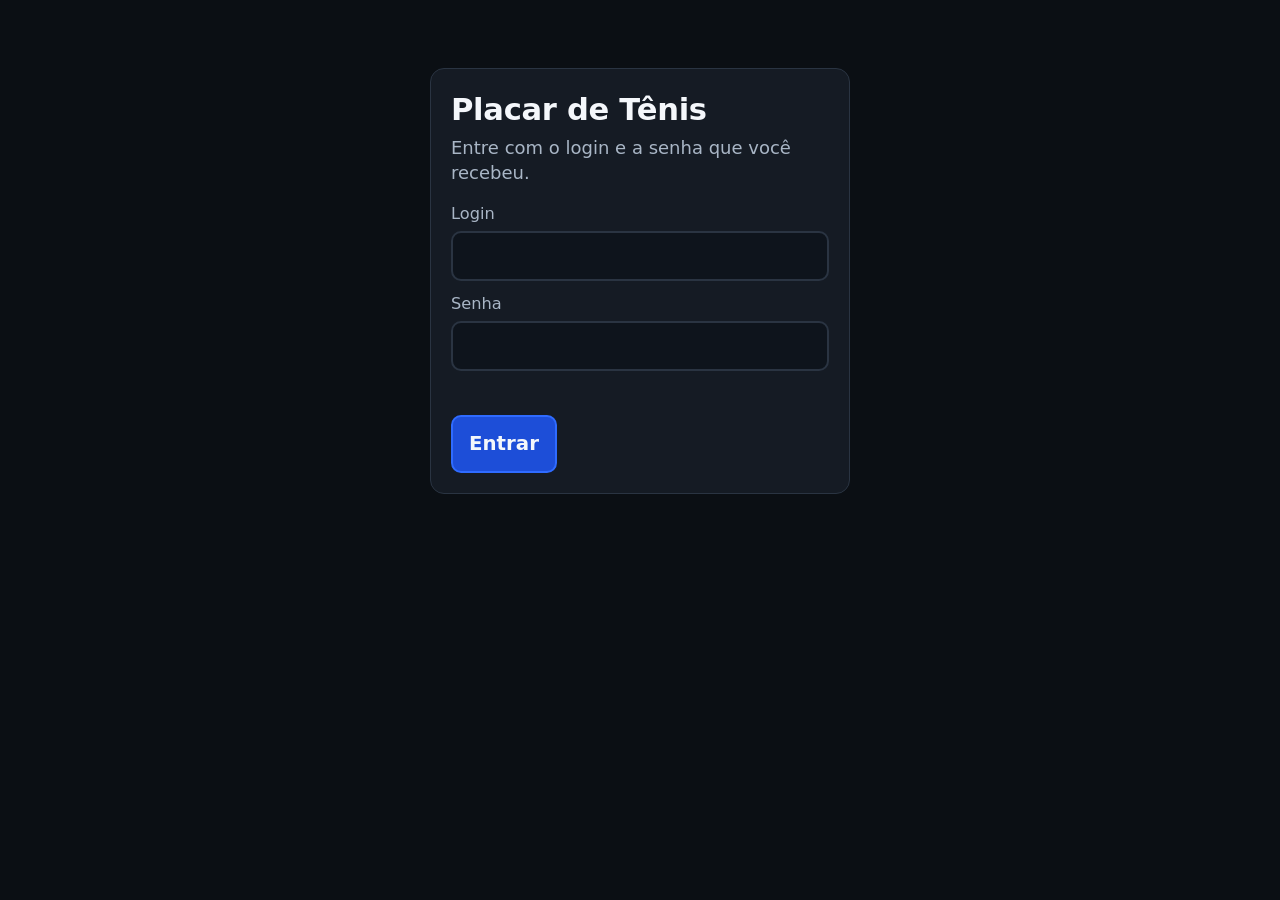
==== index.html @ 69f9da52 "Add files via upload" ====
<!doctype html>
<html lang="pt-BR">
<head>
<meta charset="utf-8">
<meta name="viewport" content="width=device-width, initial-scale=1, viewport-fit=cover">
<meta name="theme-color" content="#0b0f14">
<meta name="robots" content="noindex, nofollow">
<title>Placar de Tênis</title>
<link rel="manifest" href="manifest.webmanifest">
<link rel="icon" href="icons/icon-192.png">
<link rel="apple-touch-icon" href="icons/icon-192.png">
<link rel="stylesheet" href="style.css">
</head>
<body>
<main id="app">

  <section id="login" class="screen" hidden>
    <div class="card narrow">
      <h1>Placar de Tênis</h1>
      <p class="muted">Entre com o login e a senha que você recebeu.</p>
      <label class="field"><span>Login</span><input id="loginUser" type="text" autocomplete="username" autocapitalize="none" spellcheck="false"></label>
      <label class="field"><span>Senha</span><input id="loginPass" type="password" autocomplete="current-password"></label>
      <p id="loginErr" class="err" role="alert"></p>
      <button id="loginBtn" class="btn primary big">Entrar</button>
    </div>
  </section>

  <section id="home" class="screen" hidden>
    <div class="card">
      <h1>Placar de Tênis</h1>
      <p id="homeVoice" class="muted"></p>
      <div class="stack">
        <button id="homeResume" class="btn accent big" hidden>Retomar partida</button>
        <button id="homeNew" class="btn primary big">Nova partida</button>
        <button id="homeVoices" class="btn big">Vozes</button>
        <button id="homeHistory" class="btn big">Histórico</button>
        <a id="homeDemo" class="btn big" href="demo3d.html">Modelo 3D (demonstração)</a>
        <button id="homeInstall" class="btn big" hidden>Instalar na tela inicial</button>
        <button id="homeLogout" class="btn ghost">Sair da conta</button>
      </div>
    </div>
  </section>

  <section id="wizard" class="screen" hidden>
    <div class="card wiz">
      <div class="wizhead"><button id="wizBack" class="btn ghost">Voltar</button><div id="wizDots" class="dots" aria-hidden="true"></div><button id="wizHome" class="btn ghost">Início</button></div>
      <h2 id="wizTitle"></h2>
      <div id="wizBody"></div>
      <div class="wizfoot"><button id="wizNext" class="btn primary big">Próximo</button></div>
    </div>
  </section>

  <section id="history" class="screen" hidden>
    <div class="card wide">
      <div class="wizhead"><button id="histBack" class="btn ghost">Voltar</button><h2>Histórico</h2><button id="histClear" class="btn ghost">Apagar tudo</button></div>
      <div id="histList"></div>
    </div>
  </section>

  <section id="game" class="screen" hidden>
    <header class="gbar">
      <button id="gMenu" class="btn" aria-label="Menu">Menu</button>
      <div class="gclock"><div id="gClock" class="clock">00:00</div><div id="gKind" class="kind">partida</div></div>
      <button id="gAction" class="btn accent action">Iniciar</button>
      <div class="gright"><button id="gUndo" class="btn">Desfazer</button><button id="gPause" class="btn">Pausa</button></div>
    </header>
    <div id="gMsg" class="gmsg" aria-live="polite"></div>
    <div class="sides">
      <button id="sideL" class="side blue" aria-label="Ponto para a esquerda (azul)"><span class="serve" id="srvL">Saque</span><span class="pts" id="ptsL">0</span><span class="setsrow" id="setsL"></span></button>
      <button id="sideR" class="side yellow" aria-label="Ponto para a direita (amarelo)"><span class="serve" id="srvR">Saque</span><span class="pts" id="ptsR">0</span><span class="setsrow" id="setsR"></span></button>
    </div>
    <div id="gPaused" class="paused" hidden>PAUSADO</div>
    <div id="gEnd" class="endov" hidden></div>
  </section>

</main>
<div id="modal" class="modal" hidden></div>
<div id="rotate" class="rotate" hidden><div>Gire o aparelho para a horizontal</div></div>
<script src="auth-config.js"></script>
<script src="engine.js"></script>
<script src="app.js"></script>
</body>
</html>
---- style.css ----
:root{
  --bg:#0b0f14; --panel:#151b24; --line:#2a3442; --ink:#f4f7fb; --muted:#a9b6c6;
  --blue:#1d4ed8; --blue-hi:#2f6bff; --yellow:#facc15; --yellow-ink:#141100; --accent:#22c55e; --danger:#f87171;
  --sat:env(safe-area-inset-top,0px); --sab:env(safe-area-inset-bottom,0px); --sal:env(safe-area-inset-left,0px); --sar:env(safe-area-inset-right,0px);
}
*{box-sizing:border-box;-webkit-tap-highlight-color:transparent}
html,body{margin:0;height:100%;background:var(--bg);color:var(--ink);font-family:system-ui,-apple-system,"Segoe UI",Roboto,sans-serif;font-size:18px;line-height:1.35;overscroll-behavior:none;touch-action:manipulation}
[hidden]{display:none!important}
button,input,select,a{font:inherit;color:inherit}
#app{min-height:100%;height:100%}
.screen{min-height:100%;padding:calc(var(--sat) + 14px) calc(var(--sar) + 14px) calc(var(--sab) + 14px) calc(var(--sal) + 14px);display:flex;justify-content:center;align-items:flex-start;overflow:auto}
.card{width:100%;max-width:640px;background:var(--panel);border:1px solid var(--line);border-radius:14px;padding:20px}
.card.narrow{max-width:420px;margin-top:6vh}
.card.wide{max-width:900px}
h1{margin:0 0 6px;font-size:1.7rem;letter-spacing:-.01em}
h2{margin:0;font-size:1.35rem}
.muted{color:var(--muted);margin:.2rem 0 1rem}
.err{color:var(--danger);min-height:1.4em;margin:.4rem 0}
.stack{display:grid;gap:10px}
.btn{display:inline-flex;align-items:center;justify-content:center;gap:8px;min-height:48px;padding:10px 16px;border-radius:10px;border:2px solid var(--line);background:#1d2633;text-decoration:none;cursor:pointer;font-weight:600}
.btn:active{filter:brightness(1.25)}
.btn:focus-visible,.side:focus-visible,input:focus-visible,select:focus-visible{outline:3px solid #fff;outline-offset:2px}
.btn.big{min-height:58px;font-size:1.1rem}
.btn.primary{background:var(--blue);border-color:var(--blue-hi)}
.btn.accent{background:#15803d;border-color:var(--accent)}
.btn.ghost{background:transparent;border-color:transparent;color:var(--muted)}
.btn.sel{background:var(--ink);color:#0b0f14;border-color:var(--ink)}
.btn[disabled]{opacity:.4}
.field{display:grid;gap:6px;margin:12px 0}
.field span{color:var(--muted);font-size:.9rem}
input[type=text],input[type=password],input[type=number]{width:100%;min-height:50px;padding:10px 12px;border-radius:10px;border:2px solid var(--line);background:#0e141c}
input[type=range]{width:100%;height:40px}
.wizhead{display:flex;justify-content:space-between;align-items:center;gap:8px;margin-bottom:10px}
.dots{display:flex;gap:6px}
.dots i{width:10px;height:10px;border-radius:50%;background:var(--line)}
.dots i.on{background:var(--ink)}
.wiz h2{margin:6px 0 14px}
.wizfoot{margin-top:18px;position:sticky;bottom:calc(var(--sab) * -1);padding:10px 0 2px;background:linear-gradient(to bottom,rgba(21,27,36,0),var(--panel) 30%)}
.opts{display:grid;gap:10px}
.opts.two{grid-template-columns:1fr 1fr}
.opts.three{grid-template-columns:repeat(3,1fr)}
.opt{flex-direction:column;gap:2px;min-height:64px;padding:10px;text-align:center;line-height:1.2}
.opt small{display:block;font-weight:400;opacity:.8;margin-top:2px}
.group{margin:0 0 16px}
.group>.lbl{display:block;color:var(--muted);font-size:.9rem;margin-bottom:8px}
.stepper{display:flex;align-items:center;gap:10px;margin-top:10px}
.stepper .val{min-width:5.5ch;text-align:center;font-size:1.5rem;font-weight:700;font-variant-numeric:tabular-nums}
.stepper .btn{min-width:58px}
.sum{display:grid;gap:8px}
.sum div{display:flex;justify-content:space-between;gap:12px;border-bottom:1px solid var(--line);padding:8px 0}
.sum b{text-align:right}
.status{padding:10px 12px;border-radius:10px;background:#0e141c;border:1px solid var(--line);margin:10px 0}
.status.warn{border-color:#a16207}
.miss{font-size:.9rem;color:var(--muted);margin-top:6px}
.hist-item{border-bottom:1px solid var(--line);padding:12px 0;display:grid;gap:4px}
.hist-item .top{display:flex;justify-content:space-between;gap:10px;color:var(--muted);font-size:.9rem}
.hist-item .score{font-size:1.4rem;font-weight:700;font-variant-numeric:tabular-nums}
.tag{display:inline-block;padding:1px 8px;border-radius:99px;font-size:.85rem;font-weight:700}
.tag.blue{background:var(--blue);color:#fff}.tag.yellow{background:var(--yellow);color:var(--yellow-ink)}

/* modo jogo */
#game{padding:0;display:block;overflow:hidden;position:fixed;inset:0;background:#000}
.gbar{height:calc(var(--sat) + 72px);padding:calc(var(--sat) + 6px) calc(var(--sar) + 8px) 6px calc(var(--sal) + 8px);display:grid;grid-template-columns:auto 1fr auto auto;align-items:center;gap:8px;background:#05080c;border-bottom:2px solid #222c3a}
.gbar .btn{min-height:52px;padding:6px 12px}
.gclock{text-align:center;line-height:1}
.clock{font-size:2.3rem;font-weight:800;font-variant-numeric:tabular-nums;letter-spacing:.02em}
.kind{font-size:.85rem;color:var(--muted);margin-top:2px}
.gbar .action{min-width:150px;font-size:1.05rem}
.gright{display:flex;gap:8px}
.gmsg{height:30px;line-height:30px;padding:0 12px;text-align:center;font-size:.95rem;background:#05080c;color:#d9e2ee;white-space:nowrap;overflow:hidden;text-overflow:ellipsis}
.sides{position:absolute;left:0;right:0;top:calc(var(--sat) + 72px + 30px);bottom:0;display:grid;grid-template-columns:1fr 1fr;gap:0}
.side{position:relative;border:0;border-radius:0;display:flex;flex-direction:column;align-items:center;justify-content:center;gap:2px;cursor:pointer;user-select:none;-webkit-user-select:none;padding:8px 8px calc(var(--sab) + 8px)}
.side.blue{background:var(--blue);color:#fff;padding-left:calc(var(--sal) + 8px)}
.side.yellow{background:var(--yellow);color:var(--yellow-ink);padding-right:calc(var(--sar) + 8px)}
.side:active{filter:brightness(1.18)}
.serve{position:absolute;top:10px;left:14px;display:none;align-items:center;gap:8px;font-weight:800;font-size:1.05rem}
.serve::before{content:"";width:22px;height:22px;border-radius:50%;background:currentColor;box-shadow:0 0 0 4px rgba(255,255,255,.35)}
.side.yellow .serve::before{box-shadow:0 0 0 4px rgba(0,0,0,.2)}
.side.serving .serve{display:inline-flex}
.pts{font-size:min(44vh,34vw);font-weight:900;line-height:.95;font-variant-numeric:tabular-nums;letter-spacing:-.03em}
.pts.ad{letter-spacing:0}
.setsrow{display:flex;gap:10px;align-items:center;justify-content:center;font-weight:800;font-variant-numeric:tabular-nums;margin-top:6px}
.setsrow .sw{font-size:1rem;opacity:.9}
.setsrow .chip{min-width:2.2em;padding:2px 6px;text-align:center;font-size:clamp(1.5rem,7vh,3rem);border-radius:8px;background:rgba(0,0,0,.28)}
.side.yellow .setsrow .chip{background:rgba(0,0,0,.16)}
.setsrow .chip.cur{outline:3px solid currentColor}
.paused{position:absolute;left:50%;top:50%;transform:translate(-50%,-50%);padding:16px 36px;border-radius:14px;background:rgba(0,0,0,.82);color:#fff;font-size:2.4rem;font-weight:900;letter-spacing:.06em;pointer-events:none}
.endov{position:absolute;inset:0;background:rgba(5,8,12,.94);display:flex;flex-direction:column;align-items:center;justify-content:center;gap:14px;text-align:center;padding:20px}
.endov h2{font-size:2.2rem}
.endov .score{font-size:2.4rem;font-weight:800;font-variant-numeric:tabular-nums}
.modal{position:fixed;inset:0;background:rgba(0,0,0,.7);display:flex;align-items:center;justify-content:center;padding:14px;z-index:20}
.modal .card{max-width:520px;max-height:100%;overflow:auto}
.rotate{position:fixed;inset:0;z-index:30;background:var(--bg);display:flex;align-items:center;justify-content:center;text-align:center;font-size:1.5rem;font-weight:700;padding:30px}
@media (max-height:420px){
  .gbar{height:calc(var(--sat) + 60px);padding-top:calc(var(--sat) + 4px)}
  .gbar .btn{min-height:46px}.clock{font-size:1.9rem}
  .gmsg{height:24px;line-height:24px;font-size:.85rem}
  .sides{top:calc(var(--sat) + 60px + 24px)}
}
@media (prefers-reduced-motion:reduce){*{transition:none!important;animation:none!important}}
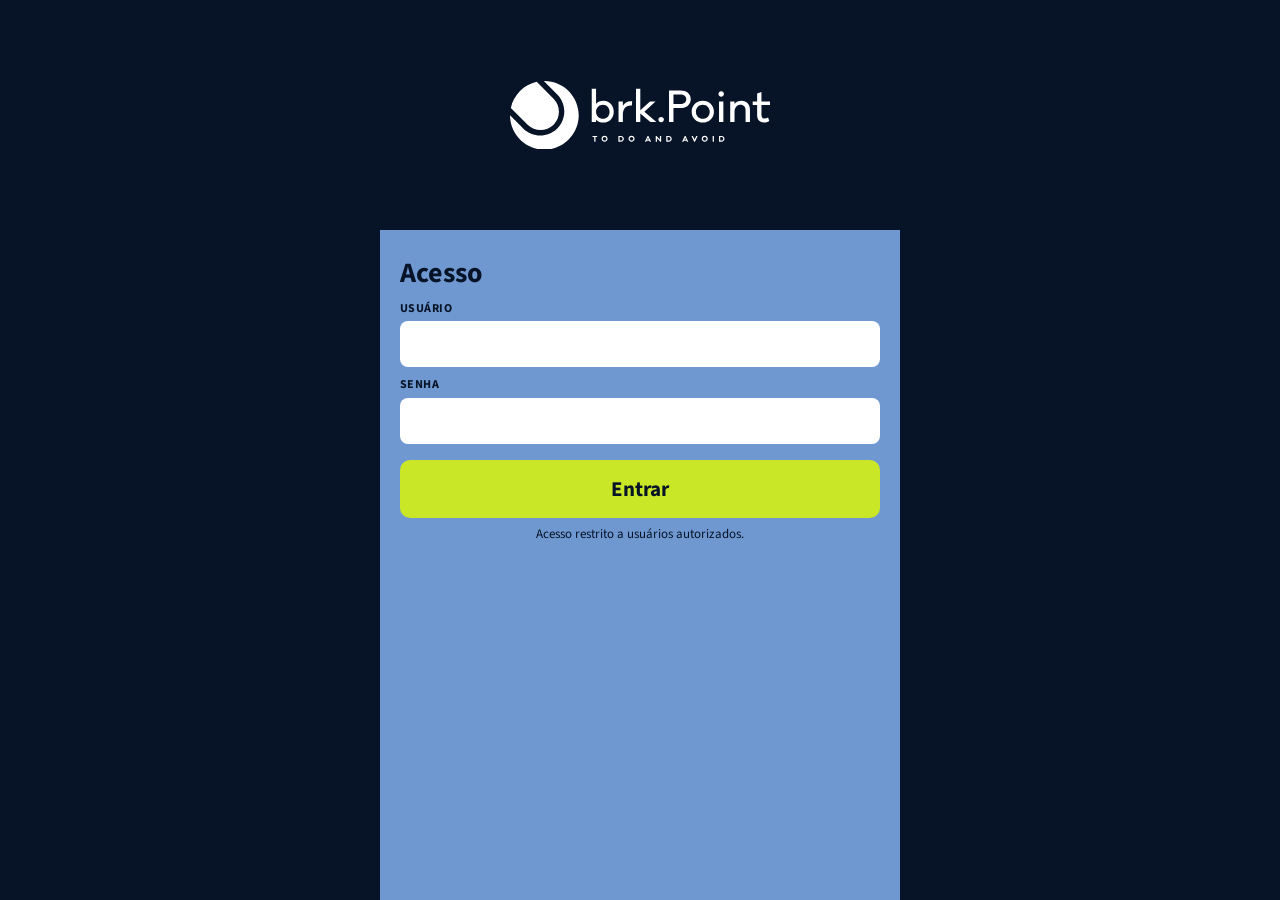
==== commit ab266a1e: "Add files via upload" ====
--- a/index.html
+++ b/index.html
@@ -3,79 +3,26 @@
 <head>
 <meta charset="utf-8">
 <meta name="viewport" content="width=device-width, initial-scale=1, viewport-fit=cover">
-<meta name="theme-color" content="#0b0f14">
+<meta name="theme-color" content="#071327">
 <meta name="robots" content="noindex, nofollow">
-<title>Placar de Tênis</title>
+<title>brk.Point · Placar de Tênis</title>
 <link rel="manifest" href="manifest.webmanifest">
 <link rel="icon" href="icons/icon-192.png">
 <link rel="apple-touch-icon" href="icons/icon-192.png">
 <link rel="stylesheet" href="style.css">
 </head>
 <body>
-<main id="app">
-
-  <section id="login" class="screen" hidden>
-    <div class="card narrow">
-      <h1>Placar de Tênis</h1>
-      <p class="muted">Entre com o login e a senha que você recebeu.</p>
-      <label class="field"><span>Login</span><input id="loginUser" type="text" autocomplete="username" autocapitalize="none" spellcheck="false"></label>
-      <label class="field"><span>Senha</span><input id="loginPass" type="password" autocomplete="current-password"></label>
-      <p id="loginErr" class="err" role="alert"></p>
-      <button id="loginBtn" class="btn primary big">Entrar</button>
-    </div>
-  </section>
-
-  <section id="home" class="screen" hidden>
-    <div class="card">
-      <h1>Placar de Tênis</h1>
-      <p id="homeVoice" class="muted"></p>
-      <div class="stack">
-        <button id="homeResume" class="btn accent big" hidden>Retomar partida</button>
-        <button id="homeNew" class="btn primary big">Nova partida</button>
-        <button id="homeVoices" class="btn big">Vozes</button>
-        <button id="homeHistory" class="btn big">Histórico</button>
-        <a id="homeDemo" class="btn big" href="demo3d.html">Modelo 3D (demonstração)</a>
-        <button id="homeInstall" class="btn big" hidden>Instalar na tela inicial</button>
-        <button id="homeLogout" class="btn ghost">Sair da conta</button>
-      </div>
-    </div>
-  </section>
-
-  <section id="wizard" class="screen" hidden>
-    <div class="card wiz">
-      <div class="wizhead"><button id="wizBack" class="btn ghost">Voltar</button><div id="wizDots" class="dots" aria-hidden="true"></div><button id="wizHome" class="btn ghost">Início</button></div>
-      <h2 id="wizTitle"></h2>
-      <div id="wizBody"></div>
-      <div class="wizfoot"><button id="wizNext" class="btn primary big">Próximo</button></div>
-    </div>
-  </section>
-
-  <section id="history" class="screen" hidden>
-    <div class="card wide">
-      <div class="wizhead"><button id="histBack" class="btn ghost">Voltar</button><h2>Histórico</h2><button id="histClear" class="btn ghost">Apagar tudo</button></div>
-      <div id="histList"></div>
-    </div>
-  </section>
-
-  <section id="game" class="screen" hidden>
-    <header class="gbar">
-      <button id="gMenu" class="btn" aria-label="Menu">Menu</button>
-      <div class="gclock"><div id="gClock" class="clock">00:00</div><div id="gKind" class="kind">partida</div></div>
-      <button id="gAction" class="btn accent action">Iniciar</button>
-      <div class="gright"><button id="gUndo" class="btn">Desfazer</button><button id="gPause" class="btn">Pausa</button></div>
-    </header>
-    <div id="gMsg" class="gmsg" aria-live="polite"></div>
-    <div class="sides">
-      <button id="sideL" class="side blue" aria-label="Ponto para a esquerda (azul)"><span class="serve" id="srvL">Saque</span><span class="pts" id="ptsL">0</span><span class="setsrow" id="setsL"></span></button>
-      <button id="sideR" class="side yellow" aria-label="Ponto para a direita (amarelo)"><span class="serve" id="srvR">Saque</span><span class="pts" id="ptsR">0</span><span class="setsrow" id="setsR"></span></button>
-    </div>
-    <div id="gPaused" class="paused" hidden>PAUSADO</div>
-    <div id="gEnd" class="endov" hidden></div>
-  </section>
-
-</main>
+<main id="app"></main>
+<section id="game" hidden>
+  <div id="stageHost">
+    <svg id="sv" viewBox="0 0 915.58 412" xmlns="http://www.w3.org/2000/svg" role="img" aria-label="Placar"></svg>
+    <div id="gt" hidden></div>
+    <div id="ov" hidden></div>
+  </div>
+</section>
+<div id="rotate" hidden></div>
 <div id="modal" class="modal" hidden></div>
-<div id="rotate" class="rotate" hidden><div>Gire o aparelho para a horizontal</div></div>
+<div id="toast" role="status" hidden></div>
 <script src="auth-config.js"></script>
 <script src="engine.js"></script>
 <script src="app.js"></script>
--- a/style.css
+++ b/style.css
@@ -1,100 +1,102 @@
-:root{
-  --bg:#0b0f14; --panel:#151b24; --line:#2a3442; --ink:#f4f7fb; --muted:#a9b6c6;
-  --blue:#1d4ed8; --blue-hi:#2f6bff; --yellow:#facc15; --yellow-ink:#141100; --accent:#22c55e; --danger:#f87171;
-  --sat:env(safe-area-inset-top,0px); --sab:env(safe-area-inset-bottom,0px); --sal:env(safe-area-inset-left,0px); --sar:env(safe-area-inset-right,0px);
-}
-*{box-sizing:border-box;-webkit-tap-highlight-color:transparent}
-html,body{margin:0;height:100%;background:var(--bg);color:var(--ink);font-family:system-ui,-apple-system,"Segoe UI",Roboto,sans-serif;font-size:18px;line-height:1.35;overscroll-behavior:none;touch-action:manipulation}
+/* brk.Point · Placar de Tênis. Paleta e medidas da tela principal aprovada. */
+@font-face{font-family:"Source Sans 3";font-weight:400;font-style:normal;font-display:swap;src:url(fonts/source-sans-3-latin-400-normal.woff2) format("woff2")}
+@font-face{font-family:"Source Sans 3";font-weight:600;font-style:normal;font-display:swap;src:url(fonts/source-sans-3-latin-600-normal.woff2) format("woff2")}
+@font-face{font-family:"Source Sans 3";font-weight:700;font-style:normal;font-display:swap;src:url(fonts/source-sans-3-latin-700-normal.woff2) format("woff2")}
+:root{--navy:#071327;--sky:#6f98d0;--lime:#c9e727;--blue:#161ffe;--panel:#21364d;--line:#3e485c;--gray:#dadada;--ink:#071327;--danger:#b3261e;
+  --font:"Source Sans 3","Myriad Pro","Segoe UI",Roboto,"Noto Sans",system-ui,sans-serif}
+*,*::before,*::after{box-sizing:border-box}
+html,body{margin:0;height:100%;background:var(--navy);color:var(--ink);font-family:var(--font);-webkit-tap-highlight-color:transparent;overscroll-behavior:none}
+body{font-size:16px;line-height:1.3}
+button,input{font-family:inherit;color:inherit}
+button{cursor:pointer;border:0;background:none;padding:0}
 [hidden]{display:none!important}
-button,input,select,a{font:inherit;color:inherit}
-#app{min-height:100%;height:100%}
-.screen{min-height:100%;padding:calc(var(--sat) + 14px) calc(var(--sar) + 14px) calc(var(--sab) + 14px) calc(var(--sal) + 14px);display:flex;justify-content:center;align-items:flex-start;overflow:auto}
-.card{width:100%;max-width:640px;background:var(--panel);border:1px solid var(--line);border-radius:14px;padding:20px}
-.card.narrow{max-width:420px;margin-top:6vh}
-.card.wide{max-width:900px}
-h1{margin:0 0 6px;font-size:1.7rem;letter-spacing:-.01em}
-h2{margin:0;font-size:1.35rem}
-.muted{color:var(--muted);margin:.2rem 0 1rem}
-.err{color:var(--danger);min-height:1.4em;margin:.4rem 0}
-.stack{display:grid;gap:10px}
-.btn{display:inline-flex;align-items:center;justify-content:center;gap:8px;min-height:48px;padding:10px 16px;border-radius:10px;border:2px solid var(--line);background:#1d2633;text-decoration:none;cursor:pointer;font-weight:600}
-.btn:active{filter:brightness(1.25)}
-.btn:focus-visible,.side:focus-visible,input:focus-visible,select:focus-visible{outline:3px solid #fff;outline-offset:2px}
-.btn.big{min-height:58px;font-size:1.1rem}
-.btn.primary{background:var(--blue);border-color:var(--blue-hi)}
-.btn.accent{background:#15803d;border-color:var(--accent)}
-.btn.ghost{background:transparent;border-color:transparent;color:var(--muted)}
-.btn.sel{background:var(--ink);color:#0b0f14;border-color:var(--ink)}
-.btn[disabled]{opacity:.4}
-.field{display:grid;gap:6px;margin:12px 0}
-.field span{color:var(--muted);font-size:.9rem}
-input[type=text],input[type=password],input[type=number]{width:100%;min-height:50px;padding:10px 12px;border-radius:10px;border:2px solid var(--line);background:#0e141c}
-input[type=range]{width:100%;height:40px}
-.wizhead{display:flex;justify-content:space-between;align-items:center;gap:8px;margin-bottom:10px}
-.dots{display:flex;gap:6px}
-.dots i{width:10px;height:10px;border-radius:50%;background:var(--line)}
-.dots i.on{background:var(--ink)}
-.wiz h2{margin:6px 0 14px}
-.wizfoot{margin-top:18px;position:sticky;bottom:calc(var(--sab) * -1);padding:10px 0 2px;background:linear-gradient(to bottom,rgba(21,27,36,0),var(--panel) 30%)}
-.opts{display:grid;gap:10px}
-.opts.two{grid-template-columns:1fr 1fr}
-.opts.three{grid-template-columns:repeat(3,1fr)}
-.opt{flex-direction:column;gap:2px;min-height:64px;padding:10px;text-align:center;line-height:1.2}
-.opt small{display:block;font-weight:400;opacity:.8;margin-top:2px}
-.group{margin:0 0 16px}
-.group>.lbl{display:block;color:var(--muted);font-size:.9rem;margin-bottom:8px}
-.stepper{display:flex;align-items:center;gap:10px;margin-top:10px}
-.stepper .val{min-width:5.5ch;text-align:center;font-size:1.5rem;font-weight:700;font-variant-numeric:tabular-nums}
-.stepper .btn{min-width:58px}
-.sum{display:grid;gap:8px}
-.sum div{display:flex;justify-content:space-between;gap:12px;border-bottom:1px solid var(--line);padding:8px 0}
-.sum b{text-align:right}
-.status{padding:10px 12px;border-radius:10px;background:#0e141c;border:1px solid var(--line);margin:10px 0}
-.status.warn{border-color:#a16207}
-.miss{font-size:.9rem;color:var(--muted);margin-top:6px}
-.hist-item{border-bottom:1px solid var(--line);padding:12px 0;display:grid;gap:4px}
-.hist-item .top{display:flex;justify-content:space-between;gap:10px;color:var(--muted);font-size:.9rem}
-.hist-item .score{font-size:1.4rem;font-weight:700;font-variant-numeric:tabular-nums}
-.tag{display:inline-block;padding:1px 8px;border-radius:99px;font-size:.85rem;font-weight:700}
-.tag.blue{background:var(--blue);color:#fff}.tag.yellow{background:var(--yellow);color:var(--yellow-ink)}
+.screen{min-height:100%}
 
-/* modo jogo */
-#game{padding:0;display:block;overflow:hidden;position:fixed;inset:0;background:#000}
-.gbar{height:calc(var(--sat) + 72px);padding:calc(var(--sat) + 6px) calc(var(--sar) + 8px) 6px calc(var(--sal) + 8px);display:grid;grid-template-columns:auto 1fr auto auto;align-items:center;gap:8px;background:#05080c;border-bottom:2px solid #222c3a}
-.gbar .btn{min-height:52px;padding:6px 12px}
-.gclock{text-align:center;line-height:1}
-.clock{font-size:2.3rem;font-weight:800;font-variant-numeric:tabular-nums;letter-spacing:.02em}
-.kind{font-size:.85rem;color:var(--muted);margin-top:2px}
-.gbar .action{min-width:150px;font-size:1.05rem}
-.gright{display:flex;gap:8px}
-.gmsg{height:30px;line-height:30px;padding:0 12px;text-align:center;font-size:.95rem;background:#05080c;color:#d9e2ee;white-space:nowrap;overflow:hidden;text-overflow:ellipsis}
-.sides{position:absolute;left:0;right:0;top:calc(var(--sat) + 72px + 30px);bottom:0;display:grid;grid-template-columns:1fr 1fr;gap:0}
-.side{position:relative;border:0;border-radius:0;display:flex;flex-direction:column;align-items:center;justify-content:center;gap:2px;cursor:pointer;user-select:none;-webkit-user-select:none;padding:8px 8px calc(var(--sab) + 8px)}
-.side.blue{background:var(--blue);color:#fff;padding-left:calc(var(--sal) + 8px)}
-.side.yellow{background:var(--yellow);color:var(--yellow-ink);padding-right:calc(var(--sar) + 8px)}
-.side:active{filter:brightness(1.18)}
-.serve{position:absolute;top:10px;left:14px;display:none;align-items:center;gap:8px;font-weight:800;font-size:1.05rem}
-.serve::before{content:"";width:22px;height:22px;border-radius:50%;background:currentColor;box-shadow:0 0 0 4px rgba(255,255,255,.35)}
-.side.yellow .serve::before{box-shadow:0 0 0 4px rgba(0,0,0,.2)}
-.side.serving .serve{display:inline-flex}
-.pts{font-size:min(44vh,34vw);font-weight:900;line-height:.95;font-variant-numeric:tabular-nums;letter-spacing:-.03em}
-.pts.ad{letter-spacing:0}
-.setsrow{display:flex;gap:10px;align-items:center;justify-content:center;font-weight:800;font-variant-numeric:tabular-nums;margin-top:6px}
-.setsrow .sw{font-size:1rem;opacity:.9}
-.setsrow .chip{min-width:2.2em;padding:2px 6px;text-align:center;font-size:clamp(1.5rem,7vh,3rem);border-radius:8px;background:rgba(0,0,0,.28)}
-.side.yellow .setsrow .chip{background:rgba(0,0,0,.16)}
-.setsrow .chip.cur{outline:3px solid currentColor}
-.paused{position:absolute;left:50%;top:50%;transform:translate(-50%,-50%);padding:16px 36px;border-radius:14px;background:rgba(0,0,0,.82);color:#fff;font-size:2.4rem;font-weight:900;letter-spacing:.06em;pointer-events:none}
-.endov{position:absolute;inset:0;background:rgba(5,8,12,.94);display:flex;flex-direction:column;align-items:center;justify-content:center;gap:14px;text-align:center;padding:20px}
-.endov h2{font-size:2.2rem}
-.endov .score{font-size:2.4rem;font-weight:800;font-variant-numeric:tabular-nums}
-.modal{position:fixed;inset:0;background:rgba(0,0,0,.7);display:flex;align-items:center;justify-content:center;padding:14px;z-index:20}
-.modal .card{max-width:520px;max-height:100%;overflow:auto}
-.rotate{position:fixed;inset:0;z-index:30;background:var(--bg);display:flex;align-items:center;justify-content:center;text-align:center;font-size:1.5rem;font-weight:700;padding:30px}
-@media (max-height:420px){
-  .gbar{height:calc(var(--sat) + 60px);padding-top:calc(var(--sat) + 4px)}
-  .gbar .btn{min-height:46px}.clock{font-size:1.9rem}
-  .gmsg{height:24px;line-height:24px;font-size:.85rem}
-  .sides{top:calc(var(--sat) + 60px + 24px)}
-}
-@media (prefers-reduced-motion:reduce){*{transition:none!important;animation:none!important}}
+/* ---------- telas verticais ---------- */
+.vs{max-width:520px;margin:0 auto;min-height:100vh;background:var(--sky);padding-bottom:40px}
+.vs.hasfix{padding-bottom:calc(96px + env(safe-area-inset-bottom,0px))}
+.top{height:65px;background:var(--navy);display:flex;align-items:center;justify-content:space-between;padding:0 8px 0 18px;position:sticky;top:0;z-index:5}
+.top svg.logo{height:34px;width:auto;display:block}
+.top .ib{display:flex;gap:0}
+.ibtn{width:52px;height:52px;display:flex;align-items:center;justify-content:center;border-radius:8px}
+.pad{padding:0 20px}
+h1.t{font-size:28px;font-weight:700;margin:20px 0 12px;line-height:1.1;color:var(--navy)}
+.lbl{font-size:12px;font-weight:700;color:var(--navy);letter-spacing:.04em;margin:16px 0 6px;text-transform:uppercase}
+.sec{font-size:19px;font-weight:700;margin:26px 0 2px;color:var(--navy)}
+.hr{height:2px;background:var(--navy);opacity:.35;margin:22px 0 0}
+.grid{display:grid;gap:8px}.g2{grid-template-columns:repeat(2,minmax(0,1fr))}.g3{grid-template-columns:repeat(3,minmax(0,1fr))}
+.o{min-height:50px;border-radius:8px;background:var(--panel);color:#fff;font:600 16px/1.15 var(--font);padding:6px 6px;text-align:center}
+.o small{display:block;font-weight:400;font-size:11px;color:var(--gray);margin-top:2px}
+.o.on{background:var(--lime);color:var(--navy);font-weight:700}.o.on small{color:var(--navy)}
+.team{border-radius:10px;padding:14px;margin:12px 0;background:var(--navy);color:#fff}
+.team h3{margin:0 0 10px;font-size:15px;font-weight:700}
+.team .lab{font-size:11px;font-weight:600;color:var(--gray);margin:12px 0 5px;text-transform:uppercase;letter-spacing:.04em}
+.inp{width:100%;min-height:46px;border-radius:8px;border:2px solid transparent;background:#fff;padding:6px 12px;font:400 17px var(--font);color:var(--navy)}
+.inp:focus{outline:none;border-color:var(--lime)}
+.fld{display:block;margin-bottom:10px}
+.fld>span{display:block;font-size:12px;font-weight:700;color:var(--navy);text-transform:uppercase;letter-spacing:.04em;margin-bottom:5px}
+.stp{display:flex;align-items:center;justify-content:space-between;background:var(--navy);border-radius:8px;padding:6px;margin-top:8px;color:#fff}
+.stp b{font-size:21px;font-weight:600}
+.stp button{width:48px;height:42px;border-radius:6px;background:var(--panel);display:flex;align-items:center;justify-content:center}
+.note{border-radius:8px;background:var(--navy);border:2px solid var(--lime);padding:11px 14px;margin:16px 0 0;font-size:13px;color:#fff;line-height:1.45}
+.note b{display:block;color:var(--lime);font-size:12px;letter-spacing:.04em;text-transform:uppercase;margin-bottom:2px}
+.note.warn{border-color:#facc15}.note.warn b{color:#facc15}
+.cta{display:block;width:100%;min-height:58px;border-radius:10px;background:var(--lime);color:var(--navy);font:700 21px var(--font)}
+.cta:disabled{opacity:.6}
+.fixbar{position:fixed;left:50%;bottom:0;transform:translateX(-50%);width:100%;max-width:520px;padding:10px 20px calc(10px + env(safe-area-inset-bottom,0px));background:var(--navy);z-index:20}
+.card{display:flex;align-items:center;justify-content:space-between;gap:10px;width:100%;text-align:left;background:var(--navy);color:#fff;border-radius:10px;padding:16px 18px;margin:0 0 10px}
+.card b{display:block;font-size:20px;font-weight:700}.card span{display:block;font-size:13px;color:var(--gray);margin-top:2px}
+.card.lime{background:var(--lime);color:var(--navy);min-height:96px}.card.lime b{font-size:28px}.card.lime span{color:var(--navy)}
+.card.ghost{background:transparent;color:var(--navy);border:2px solid var(--navy);justify-content:center;font-weight:600;font-size:16px;padding:13px}
+.card.plain{background:var(--panel)}
+.hi{display:block;width:100%;text-align:left;background:var(--navy);color:#fff;border-radius:10px;padding:13px 15px;margin:0 0 10px}
+.hi .m{display:flex;justify-content:space-between;font-size:12px;font-weight:600;color:var(--gray)}
+.hi .n{display:flex;align-items:center;gap:9px;font-size:18px;margin-top:7px}.hi .n i{display:block;width:6px;height:24px;border-radius:2px;background:var(--panel)}
+.hi .n.w{font-weight:700;color:var(--lime)}.hi .n.w i{background:var(--lime)}
+.hi .f{display:flex;justify-content:space-between;margin-top:9px;font-size:15px}.hi .f b{color:var(--gray);font-weight:600}.hi .f span{color:var(--gray)}
+.kv{display:flex;justify-content:space-between;gap:10px;background:var(--navy);color:#fff;border-radius:8px;padding:12px 14px;margin:0 0 8px;font-size:15px}.kv span{color:var(--gray)}.kv b{text-align:right;font-weight:600}
+.sbtn{min-height:44px;padding:0 16px;border-radius:8px;background:var(--panel);color:#fff;font:600 15px var(--font)}
+.sbtn.p{background:var(--lime);color:var(--navy);font-weight:700}.sbtn.d{background:var(--danger)}.sbtn.g{background:transparent;color:var(--navy);border:2px solid var(--navy)}
+.vol{display:flex;align-items:center;gap:10px;margin-top:12px;font-size:15px;font-weight:600}.vol input{flex:1;accent-color:var(--lime)}
+.status{background:var(--navy);color:#fff;border-radius:8px;padding:11px 14px;margin:10px 0 0;font-size:14px}
+.status.warn{border:2px solid #facc15}.status .miss{font-size:12px;color:var(--gray);margin-top:4px}
+.mut{font-size:13px;color:var(--navy);margin:8px 0 0}
+.err{color:#fff;background:var(--danger);border-radius:6px;padding:0;font-size:14px;min-height:0;margin:10px 0 0}
+.err:not(:empty){padding:8px 12px}
+details.more{margin-top:14px;background:var(--navy);border-radius:8px;color:#fff;padding:10px 14px}
+details.more summary{cursor:pointer;font-weight:600;font-size:15px}
+.sum{margin-top:12px}
+#toast{position:fixed;left:50%;bottom:calc(88px + env(safe-area-inset-bottom,0px));transform:translateX(-50%);background:var(--navy);color:#fff;font-size:14px;padding:10px 16px;border-radius:8px;z-index:60;max-width:88vw;text-align:center;border:2px solid var(--line)}
+.modal{position:fixed;inset:0;background:rgba(7,19,39,.7);display:flex;align-items:center;justify-content:center;z-index:50;padding:20px}
+.modal>div{background:var(--navy);color:#fff;border-radius:12px;padding:22px 20px;max-width:360px;width:100%;text-align:center;border:2px solid var(--line)}
+.modal p{margin:4px 0 16px;font-size:16px}.modal .two{display:grid;grid-template-columns:1fr 1fr;gap:8px}
+
+/* ---------- placar (área 915,58 x 412 da tela aprovada) ---------- */
+#game{position:fixed;inset:0;background:var(--navy);overflow:hidden;min-height:0;touch-action:manipulation;-webkit-user-select:none;user-select:none}
+#stageHost{position:absolute;left:0;top:0;width:915.58px;height:412px;transform-origin:0 0}
+#sv{position:absolute;left:0;top:0;width:915.58px;height:412px;display:block;font-family:var(--font)}
+#sv text{font-family:var(--font)}
+#sv [data-a]{cursor:pointer}
+#sv .bar{transition:transform .3s}
+#sv .body{transition:transform .3s}
+#ov{position:absolute;left:0;top:0;width:915.58px;height:412px;display:flex;align-items:center;justify-content:center;background:rgba(7,19,39,.62);font-family:var(--font);color:#fff}
+.oc{background:var(--navy);border:2px solid var(--line);border-radius:12px;padding:16px 18px;max-width:880px;max-height:392px;overflow:auto}
+.oc h2{margin:0;font-size:24px;font-weight:700}
+.oc .sub{font-size:15px;color:var(--gray);margin-top:2px}
+.oc .hd{display:flex;align-items:center;justify-content:space-between;gap:10px;margin-bottom:10px}
+.ob{min-height:44px;border-radius:8px;background:var(--panel);color:#fff;font:600 17px var(--font);padding:0 14px;display:flex;align-items:center;justify-content:center;text-align:center;line-height:1.1;gap:8px}
+.ob.p{background:var(--lime);color:var(--navy);font-weight:700}.ob.d{background:var(--danger)}.ob.on{background:var(--lime);color:var(--navy);font-weight:700}
+.ob.x{width:44px;padding:0}
+.ob.row{justify-content:space-between;text-align:left;width:100%}.ob.row small{display:block;font-weight:400;font-size:12px;color:var(--gray)}.ob.row span{display:block}
+.ogrid{display:grid;gap:8px}
+.olbl{font-size:12px;font-weight:700;color:var(--gray);letter-spacing:.05em;text-transform:uppercase;margin:0 0 4px}
+.oin{width:100%;height:50px;border-radius:8px;border:2px solid var(--line);background:#fff;padding:0 14px;font:600 22px var(--font);color:var(--navy)}
+.stv{display:flex;align-items:center;justify-content:center;min-width:62px;height:50px;border-radius:8px;background:var(--panel);font-size:28px;font-weight:700}
+.stb{width:44px;height:50px;border-radius:8px;background:var(--panel);display:flex;align-items:center;justify-content:center}
+.oc input[type=range]{accent-color:var(--lime);width:100%}
+#gt{position:absolute;left:150px;top:10px;width:615px;height:46px;display:flex;align-items:center;justify-content:center;pointer-events:none}
+#gt span{background:var(--panel);color:#fff;font-size:17px;font-weight:600;padding:8px 20px;border-radius:24px;border:2px solid var(--line);white-space:nowrap;max-width:100%;overflow:hidden;text-overflow:ellipsis}
+#rotate{position:fixed;inset:0;background:var(--navy);color:#fff;display:flex;align-items:center;justify-content:center;font-size:22px;font-weight:600;text-align:center;z-index:70;padding:30px}
+#rotate .sbtn{min-height:50px;padding:0 22px;font-size:17px}
+@keyframes blink{0%,60%{opacity:1}80%,100%{opacity:.15}}
+.blink{animation:blink 1.4s infinite}
